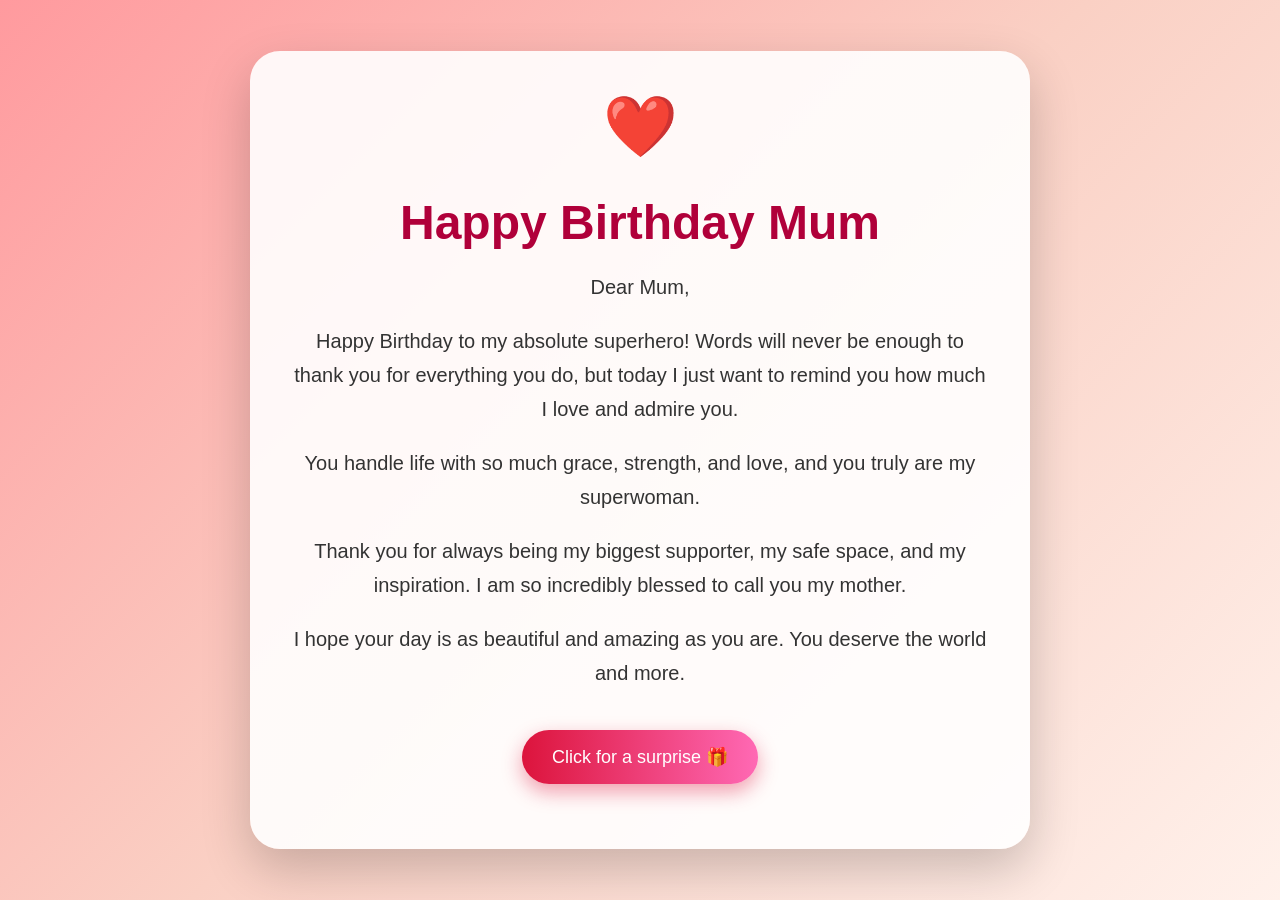
==== index.html @ 52d791c2 "Update index.html" ====
<!DOCTYPE html>
<html lang="en">
<head>
  <meta charset="UTF-8">
  <meta name="viewport" content="width=device-width, initial-scale=1.0">
  <title>Happy Birthday Mum ❤️</title>
  <link rel="stylesheet" href="style.css">
</head>
<body>

  <div class="card">
    <div class="heart">❤️</div>

    <h1>Happy Birthday Mum</h1>

    <p>
      Dear Mum,
    </p>

    <p>
      Happy Birthday to my absolute superhero! Words will never be enough to thank you for everything you do, but today I just want to remind you how much I love and admire you.
    </p>

    <p>
      You handle life with so much grace, strength, and love, and you truly are my superwoman.
    </p>

    <p>
      Thank you for always being my biggest supporter, my safe space, and my inspiration. I am so incredibly blessed to call you my mother.
    </p>

    <p>
      I hope your day is as beautiful and amazing as you are. You deserve the world and more.
    </p>

    <button onclick="showMessage()">Click for a surprise 🎁</button>

    <p id="message"></p>
  </div>

  <script src="script.js"></script>
</body>
</html>
---- style.css ----
body {
  margin: 0;
  min-height: 100vh;
  background: linear-gradient(135deg, #ff9a9e, #fad0c4, #fff1eb);
  font-family: 'Segoe UI', Arial, sans-serif;
  display: flex;
  justify-content: center;
  align-items: center;
  text-align: center;
  overflow: hidden;
}

.card {
  background: rgba(255, 255, 255, 0.9);
  width: 80%;
  max-width: 700px;
  padding: 40px;
  border-radius: 30px;
  box-shadow: 0 20px 50px rgba(0, 0, 0, 0.2);
  animation: fadeIn 1.5s ease;
}

.heart {
  font-size: 60px;
  animation: beat 1s infinite;
}

h1 {
  color: #b0003a;
  font-size: 48px;
  margin-bottom: 20px;
}

p {
  color: #333;
  font-size: 20px;
  line-height: 1.7;
}

button {
  margin-top: 20px;
  background: linear-gradient(to right, crimson, hotpink);
  color: white;
  border: none;
  padding: 16px 30px;
  border-radius: 30px;
  font-size: 18px;
  cursor: pointer;
  box-shadow: 0 8px 20px rgba(220, 20, 60, 0.4);
  transition: 0.3s;
}

button:hover {
  transform: scale(1.08);
  box-shadow: 0 12px 25px rgba(220, 20, 60, 0.6);
}

#message {
  margin-top: 25px;
  color: #b0003a;
  font-weight: bold;
  font-size: 24px;
}

@keyframes fadeIn {
  from {
    opacity: 0;
    transform: translateY(40px);
  }
  to {
    opacity: 1;
    transform: translateY(0);
  }
}

@keyframes beat {
  0%, 100% {
    transform: scale(1);
  }
  50% {
    transform: scale(1.25);
  }
}
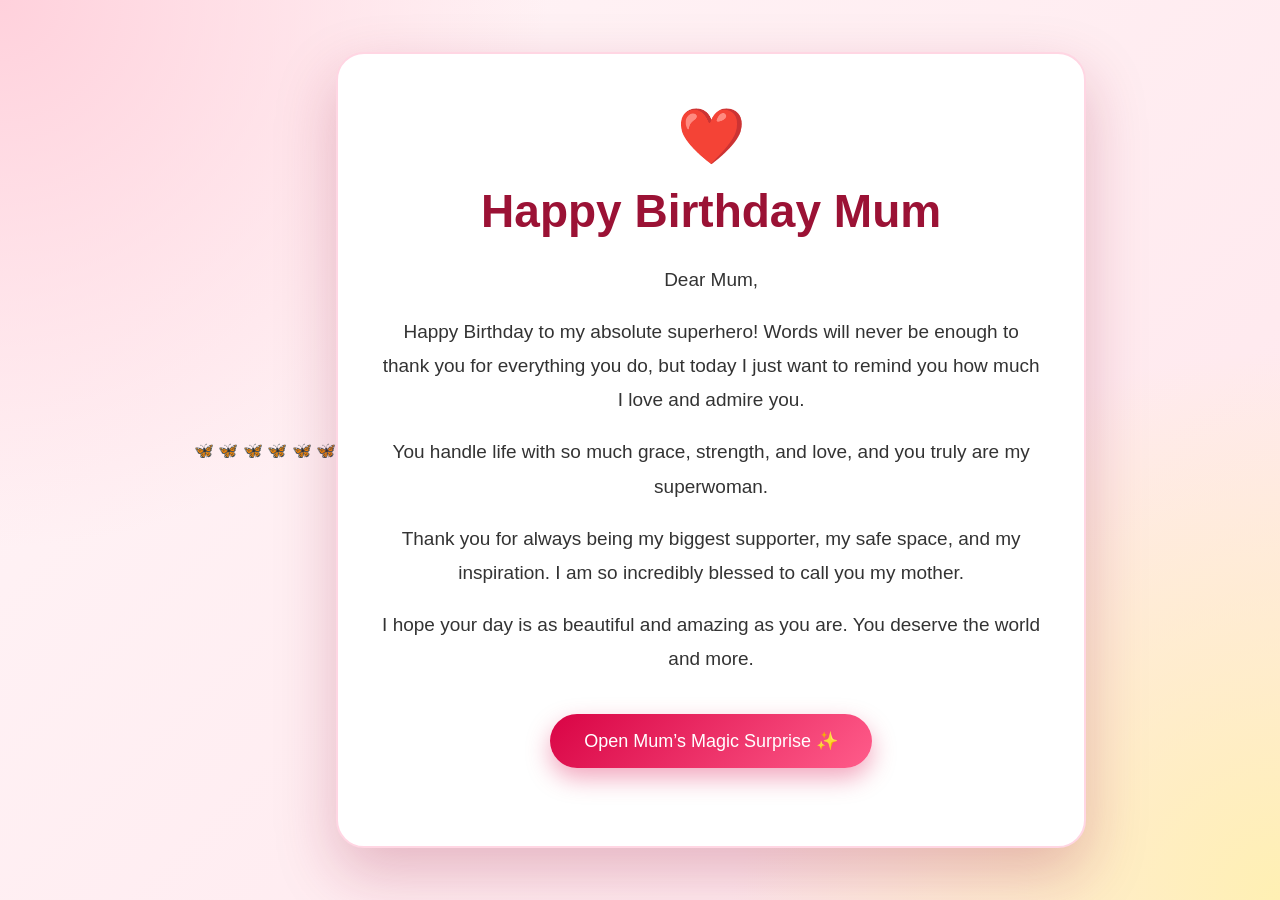
==== commit dfa0e2cf: "Update index.html" ====
--- a/index.html
+++ b/index.html
@@ -8,32 +8,41 @@
 </head>
 <body>
 
+  <div class="butterflies">
+    <span>🦋</span>
+    <span>🦋</span>
+    <span>🦋</span>
+    <span>🦋</span>
+    <span>🦋</span>
+    <span>🦋</span>
+  </div>
+
   <div class="card">
     <div class="heart">❤️</div>
 
-    <h1>Happy Birthday Mum</h1>
+    <h1 class="glow-text">Happy Birthday Mum</h1>
 
-    <p>
-      Dear Mum,
-    </p>
+    <p class="fade-text delay1">Dear Mum,</p>
 
-    <p>
+    <p class="fade-text delay2">
       Happy Birthday to my absolute superhero! Words will never be enough to thank you for everything you do, but today I just want to remind you how much I love and admire you.
     </p>
 
-    <p>
+    <p class="fade-text delay3">
       You handle life with so much grace, strength, and love, and you truly are my superwoman.
     </p>
 
-    <p>
+    <p class="fade-text delay4">
       Thank you for always being my biggest supporter, my safe space, and my inspiration. I am so incredibly blessed to call you my mother.
     </p>
 
-    <p>
+    <p class="fade-text delay5">
       I hope your day is as beautiful and amazing as you are. You deserve the world and more.
     </p>
 
-    <button onclick="showMessage()">Click for a surprise 🎁</button>
+    <button onclick="showMessage()" class="surprise-btn">
+      Open Mum’s Magic Surprise ✨
+    </button>
 
     <p id="message"></p>
   </div>
--- a/style.css
+++ b/style.css
@@ -1,65 +1,75 @@
+* {
+  box-sizing: border-box;
+  margin: 0;
+  padding: 0;
+}
+
 body {
-  margin: 0;
   min-height: 100vh;
-  background: linear-gradient(135deg, #ff9a9e, #fad0c4, #fff1eb);
-  font-family: 'Segoe UI', Arial, sans-serif;
+  font-family: "Segoe UI", Arial, sans-serif;
+  background:
+    radial-gradient(circle at top left, #ffd1dc, transparent 35%),
+    radial-gradient(circle at bottom right, #fff0b3, transparent 35%),
+    linear-gradient(135deg, #fff5f7, #ffe6ec);
   display: flex;
   justify-content: center;
   align-items: center;
-  text-align: center;
-  overflow: hidden;
+  padding: 30px;
 }
 
 .card {
-  background: rgba(255, 255, 255, 0.9);
-  width: 80%;
-  max-width: 700px;
-  padding: 40px;
-  border-radius: 30px;
-  box-shadow: 0 20px 50px rgba(0, 0, 0, 0.2);
-  animation: fadeIn 1.5s ease;
+  width: 100%;
+  max-width: 750px;
+  background: white;
+  padding: 50px 40px;
+  border-radius: 28px;
+  box-shadow: 0 25px 60px rgba(150, 20, 60, 0.25);
+  text-align: center;
+  border: 2px solid #ffd6e3;
+  animation: fadeIn 1.2s ease;
 }
 
 .heart {
-  font-size: 60px;
-  animation: beat 1s infinite;
+  font-size: 55px;
+  margin-bottom: 15px;
+  animation: pulse 1.5s infinite;
 }
 
 h1 {
-  color: #b0003a;
-  font-size: 48px;
-  margin-bottom: 20px;
+  color: #9b1235;
+  font-size: 46px;
+  margin-bottom: 25px;
 }
 
 p {
   color: #333;
-  font-size: 20px;
-  line-height: 1.7;
+  font-size: 19px;
+  line-height: 1.8;
+  margin-bottom: 18px;
 }
 
 button {
   margin-top: 20px;
-  background: linear-gradient(to right, crimson, hotpink);
+  background: linear-gradient(135deg, #d90445, #ff5c8a);
   color: white;
   border: none;
-  padding: 16px 30px;
-  border-radius: 30px;
+  padding: 16px 34px;
+  border-radius: 999px;
   font-size: 18px;
   cursor: pointer;
-  box-shadow: 0 8px 20px rgba(220, 20, 60, 0.4);
-  transition: 0.3s;
+  box-shadow: 0 10px 25px rgba(217, 4, 69, 0.35);
+  transition: all 0.3s ease;
 }
 
 button:hover {
-  transform: scale(1.08);
-  box-shadow: 0 12px 25px rgba(220, 20, 60, 0.6);
+  transform: translateY(-4px) scale(1.05);
 }
 
 #message {
-  margin-top: 25px;
-  color: #b0003a;
+  margin-top: 28px;
+  color: #9b1235;
+  font-size: 22px;
   font-weight: bold;
-  font-size: 24px;
 }
 
 @keyframes fadeIn {
@@ -73,11 +83,11 @@
   }
 }
 
-@keyframes beat {
+@keyframes pulse {
   0%, 100% {
     transform: scale(1);
   }
   50% {
-    transform: scale(1.25);
+    transform: scale(1.2);
   }
 }
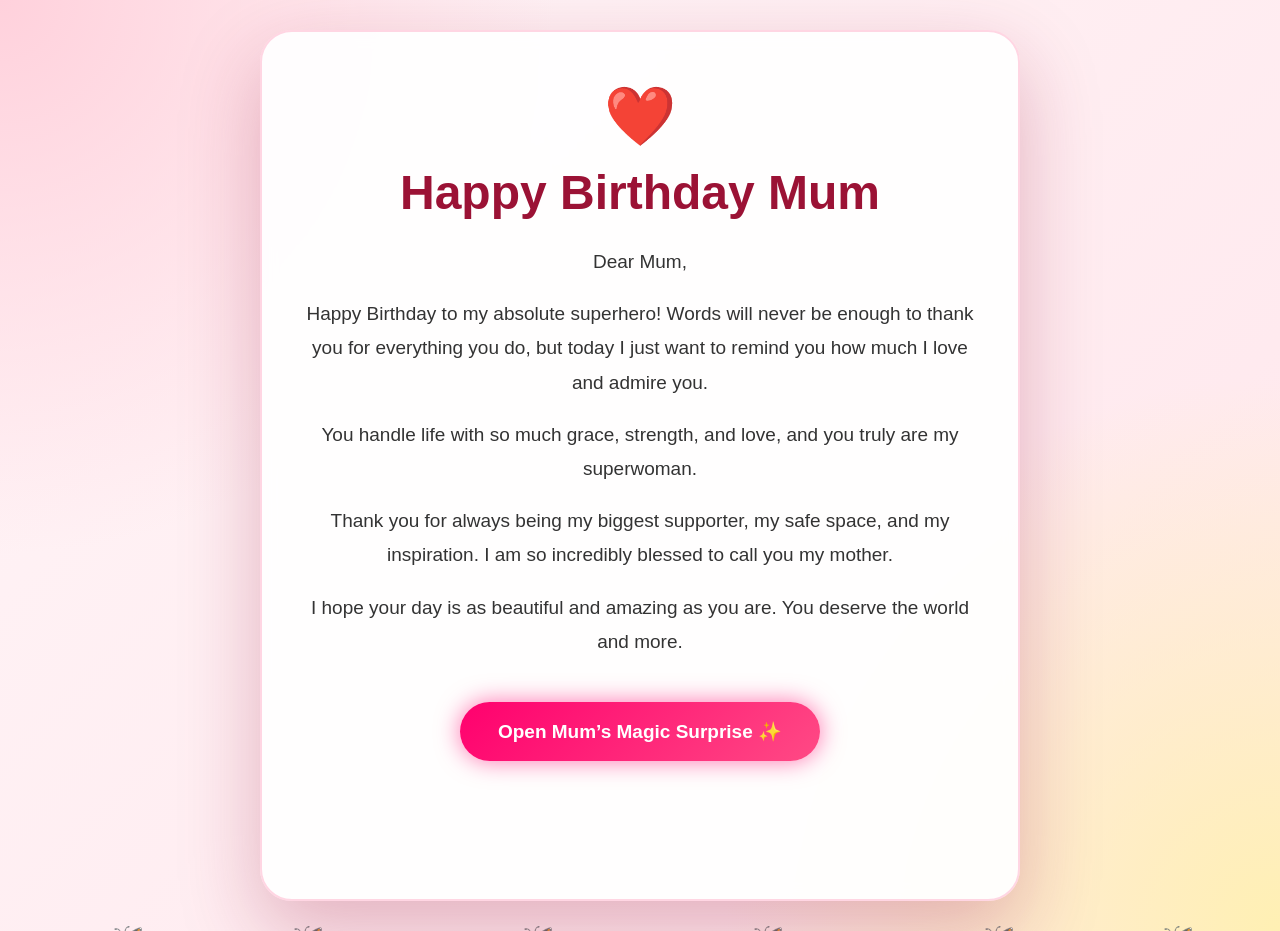
==== commit 01b0d9c0: "Update index.html" ====
--- a/index.html
+++ b/index.html
@@ -4,7 +4,7 @@
   <meta charset="UTF-8">
   <meta name="viewport" content="width=device-width, initial-scale=1.0">
   <title>Happy Birthday Mum ❤️</title>
-  <link rel="stylesheet" href="style.css">
+  <link rel="stylesheet" href="style.css?v=2">
 </head>
 <body>
 
--- a/style.css
+++ b/style.css
@@ -15,30 +15,39 @@
   justify-content: center;
   align-items: center;
   padding: 30px;
+  overflow-x: hidden;
+  position: relative;
 }
 
 .card {
   width: 100%;
-  max-width: 750px;
-  background: white;
+  max-width: 760px;
+  background: rgba(255, 255, 255, 0.92);
   padding: 50px 40px;
-  border-radius: 28px;
-  box-shadow: 0 25px 60px rgba(150, 20, 60, 0.25);
+  border-radius: 32px;
+  box-shadow: 0 30px 80px rgba(150, 20, 60, 0.28);
   text-align: center;
   border: 2px solid #ffd6e3;
-  animation: fadeIn 1.2s ease;
+  animation: cardFloat 4s ease-in-out infinite;
+  position: relative;
+  z-index: 2;
+  backdrop-filter: blur(8px);
 }
 
 .heart {
-  font-size: 55px;
+  font-size: 58px;
   margin-bottom: 15px;
-  animation: pulse 1.5s infinite;
+  animation: pulse 1.3s infinite;
 }
 
 h1 {
   color: #9b1235;
-  font-size: 46px;
+  font-size: 48px;
   margin-bottom: 25px;
+}
+
+.glow-text {
+  animation: glow 2s ease-in-out infinite alternate;
 }
 
 p {
@@ -48,46 +57,205 @@
   margin-bottom: 18px;
 }
 
-button {
-  margin-top: 20px;
-  background: linear-gradient(135deg, #d90445, #ff5c8a);
+.fade-text {
+  opacity: 0;
+  animation: fadeUp 1s ease forwards;
+}
+
+.delay1 { animation-delay: 0.4s; }
+.delay2 { animation-delay: 0.8s; }
+.delay3 { animation-delay: 1.2s; }
+.delay4 { animation-delay: 1.6s; }
+.delay5 { animation-delay: 2s; }
+
+.surprise-btn {
+  margin-top: 25px;
+  background: linear-gradient(135deg, #ff006e, #ff5c8a, #ffbe0b);
+  background-size: 250% 250%;
   color: white;
   border: none;
-  padding: 16px 34px;
+  padding: 18px 38px;
   border-radius: 999px;
-  font-size: 18px;
+  font-size: 19px;
+  font-weight: bold;
   cursor: pointer;
-  box-shadow: 0 10px 25px rgba(217, 4, 69, 0.35);
-  transition: all 0.3s ease;
-}
-
-button:hover {
-  transform: translateY(-4px) scale(1.05);
+  box-shadow: 0 0 25px rgba(255, 0, 110, 0.55);
+  animation: buttonGlow 2s infinite, gradientMove 3s infinite;
+  transition: 0.3s ease;
+}
+
+.surprise-btn:hover {
+  transform: scale(1.12) rotate(-1deg);
+  box-shadow: 0 0 45px rgba(255, 0, 110, 0.9);
 }
 
 #message {
-  margin-top: 28px;
+  margin-top: 30px;
   color: #9b1235;
-  font-size: 22px;
+  font-size: 23px;
   font-weight: bold;
-}
-
-@keyframes fadeIn {
+  line-height: 1.7;
+  min-height: 40px;
+}
+
+.magic-message {
+  animation: popIn 0.8s ease, rainbowGlow 2s infinite alternate;
+}
+
+/* Butterflies */
+.butterflies span {
+  position: fixed;
+  bottom: -60px;
+  font-size: 34px;
+  z-index: 1;
+  animation: fly 12s linear infinite;
+  opacity: 0.8;
+}
+
+.butterflies span:nth-child(1) {
+  left: 8%;
+  animation-delay: 0s;
+  animation-duration: 11s;
+}
+
+.butterflies span:nth-child(2) {
+  left: 22%;
+  animation-delay: 2s;
+  animation-duration: 14s;
+}
+
+.butterflies span:nth-child(3) {
+  left: 40%;
+  animation-delay: 4s;
+  animation-duration: 12s;
+}
+
+.butterflies span:nth-child(4) {
+  left: 58%;
+  animation-delay: 1s;
+  animation-duration: 15s;
+}
+
+.butterflies span:nth-child(5) {
+  left: 76%;
+  animation-delay: 3s;
+  animation-duration: 13s;
+}
+
+.butterflies span:nth-child(6) {
+  left: 90%;
+  animation-delay: 5s;
+  animation-duration: 16s;
+}
+
+@keyframes fly {
+  0% {
+    transform: translateY(0) translateX(0) rotate(0deg) scale(0.8);
+    opacity: 0;
+  }
+
+  10% {
+    opacity: 0.9;
+  }
+
+  50% {
+    transform: translateY(-55vh) translateX(70px) rotate(25deg) scale(1.2);
+  }
+
+  100% {
+    transform: translateY(-115vh) translateX(-70px) rotate(-25deg) scale(0.9);
+    opacity: 0;
+  }
+}
+
+@keyframes fadeUp {
   from {
     opacity: 0;
-    transform: translateY(40px);
-  }
+    transform: translateY(25px);
+  }
+
   to {
     opacity: 1;
     transform: translateY(0);
   }
 }
 
+@keyframes glow {
+  from {
+    text-shadow: 0 0 8px rgba(255, 92, 138, 0.4);
+  }
+
+  to {
+    text-shadow: 0 0 20px rgba(255, 0, 110, 0.8);
+  }
+}
+
 @keyframes pulse {
   0%, 100% {
     transform: scale(1);
   }
-  50% {
-    transform: scale(1.2);
-  }
-}
+
+  50% {
+    transform: scale(1.25);
+  }
+}
+
+@keyframes cardFloat {
+  0%, 100% {
+    transform: translateY(0);
+  }
+
+  50% {
+    transform: translateY(-8px);
+  }
+}
+
+@keyframes buttonGlow {
+  0%, 100% {
+    box-shadow: 0 0 20px rgba(255, 0, 110, 0.45);
+  }
+
+  50% {
+    box-shadow: 0 0 45px rgba(255, 0, 110, 0.9);
+  }
+}
+
+@keyframes gradientMove {
+  0% {
+    background-position: left;
+  }
+
+  50% {
+    background-position: right;
+  }
+
+  100% {
+    background-position: left;
+  }
+}
+
+@keyframes popIn {
+  0% {
+    opacity: 0;
+    transform: scale(0.4);
+  }
+
+  70% {
+    transform: scale(1.12);
+  }
+
+  100% {
+    opacity: 1;
+    transform: scale(1);
+  }
+}
+
+@keyframes rainbowGlow {
+  from {
+    text-shadow: 0 0 10px #ff5c8a;
+  }
+
+  to {
+    text-shadow: 0 0 22px #ffbe0b;
+  }
+}
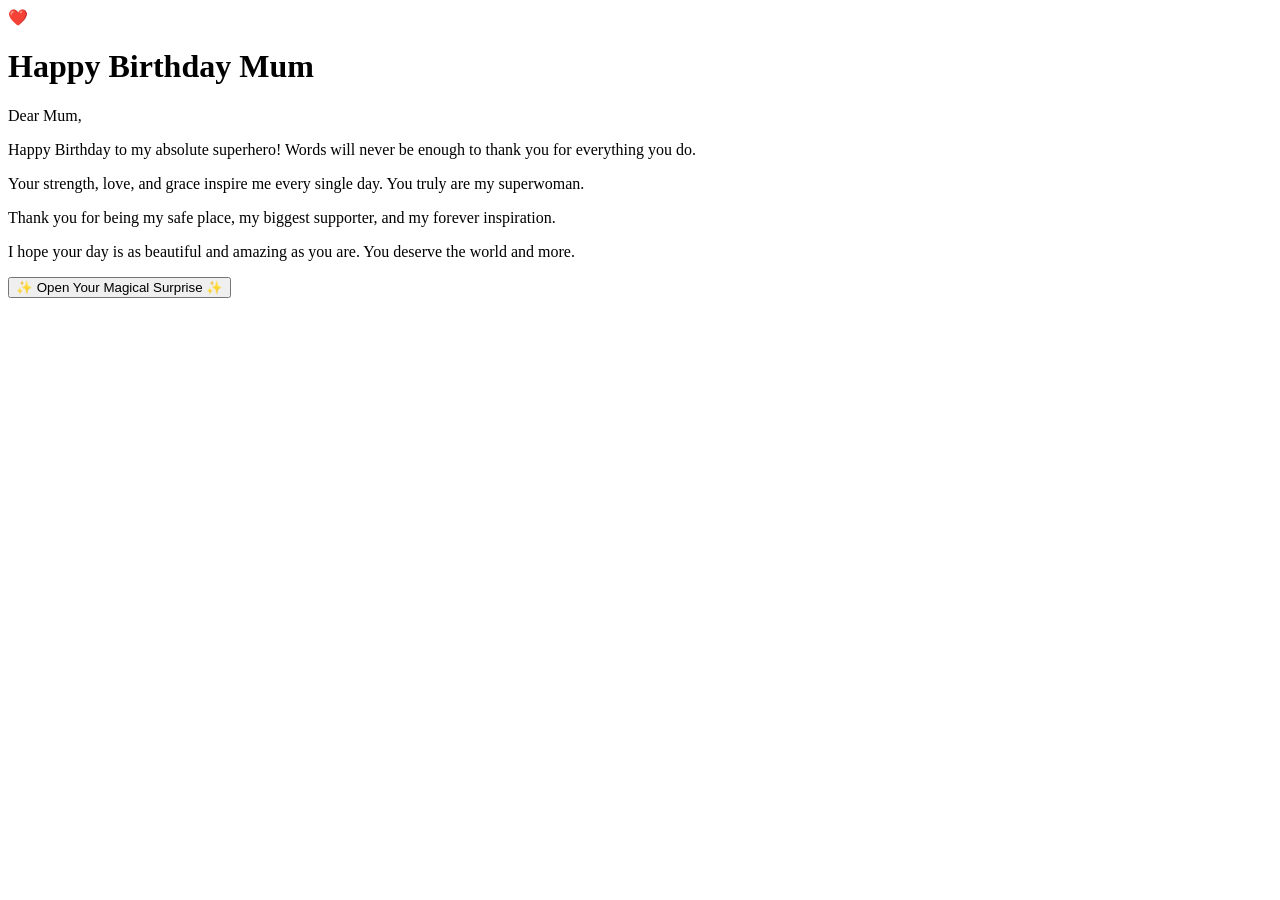
==== commit 6bf22a9d: "Update index.html" ====
--- a/index.html
+++ b/index.html
@@ -1,52 +1,58 @@
 <!DOCTYPE html>
 <html lang="en">
 <head>
-  <meta charset="UTF-8">
-  <meta name="viewport" content="width=device-width, initial-scale=1.0">
-  <title>Happy Birthday Mum ❤️</title>
-  <link rel="stylesheet" href="style.css?v=2">
+    <meta charset="UTF-8">
+    <meta name="viewport" content="width=device-width, initial-scale=1.0">
+    <title>Happy Birthday Mum ❤️</title>
+    <link rel="stylesheet" href="style.css?v=5">
 </head>
 <body>
 
-  <div class="butterflies">
-    <span>🦋</span>
-    <span>🦋</span>
-    <span>🦋</span>
-    <span>🦋</span>
-    <span>🦋</span>
-    <span>🦋</span>
-  </div>
+    <!-- Animated butterflies -->
+    <div class="butterflies">
+        <span>🦋</span>
+        <span>🦋</span>
+        <span>🦋</span>
+        <span>🦋</span>
+        <span>🦋</span>
+        <span>🦋</span>
+    </div>
 
-  <div class="card">
-    <div class="heart">❤️</div>
+    <div class="card">
+        <div class="heart">❤️</div>
 
-    <h1 class="glow-text">Happy Birthday Mum</h1>
+        <h1 class="glow-text">Happy Birthday Mum</h1>
 
-    <p class="fade-text delay1">Dear Mum,</p>
+        <p class="fade delay1">Dear Mum,</p>
 
-    <p class="fade-text delay2">
-      Happy Birthday to my absolute superhero! Words will never be enough to thank you for everything you do, but today I just want to remind you how much I love and admire you.
-    </p>
+        <p class="fade delay2">
+            Happy Birthday to my absolute superhero! Words will never be enough
+            to thank you for everything you do.
+        </p>
 
-    <p class="fade-text delay3">
-      You handle life with so much grace, strength, and love, and you truly are my superwoman.
-    </p>
+        <p class="fade delay3">
+            Your strength, love, and grace inspire me every single day.
+            You truly are my superwoman.
+        </p>
 
-    <p class="fade-text delay4">
-      Thank you for always being my biggest supporter, my safe space, and my inspiration. I am so incredibly blessed to call you my mother.
-    </p>
+        <p class="fade delay4">
+            Thank you for being my safe place, my biggest supporter,
+            and my forever inspiration.
+        </p>
 
-    <p class="fade-text delay5">
-      I hope your day is as beautiful and amazing as you are. You deserve the world and more.
-    </p>
+        <p class="fade delay5">
+            I hope your day is as beautiful and amazing as you are.
+            You deserve the world and more.
+        </p>
 
-    <button onclick="showMessage()" class="surprise-btn">
-      Open Mum’s Magic Surprise ✨
-    </button>
+        <button onclick="showMessage()" class="surprise-btn">
+    ✨ Open Your Magical Surprise ✨
+</button>
 
-    <p id="message"></p>
-  </div>
+        <div id="message"></div>
+    </div>
 
-  <script src="script.js"></script>
+    <script src="script.js"></script>
+
 </body>
 </html>
--- a/style.css
+++ b/style.css
@@ -1,261 +1,65 @@
-* {
-  box-sizing: border-box;
-  margin: 0;
-  padding: 0;
-}
-
-body {
-  min-height: 100vh;
-  font-family: "Segoe UI", Arial, sans-serif;
-  background:
-    radial-gradient(circle at top left, #ffd1dc, transparent 35%),
-    radial-gradient(circle at bottom right, #fff0b3, transparent 35%),
-    linear-gradient(135deg, #fff5f7, #ffe6ec);
-  display: flex;
-  justify-content: center;
-  align-items: center;
-  padding: 30px;
-  overflow-x: hidden;
-  position: relative;
-}
-
-.card {
-  width: 100%;
-  max-width: 760px;
-  background: rgba(255, 255, 255, 0.92);
-  padding: 50px 40px;
-  border-radius: 32px;
-  box-shadow: 0 30px 80px rgba(150, 20, 60, 0.28);
-  text-align: center;
-  border: 2px solid #ffd6e3;
-  animation: cardFloat 4s ease-in-out infinite;
-  position: relative;
-  z-index: 2;
-  backdrop-filter: blur(8px);
-}
-
-.heart {
-  font-size: 58px;
-  margin-bottom: 15px;
-  animation: pulse 1.3s infinite;
-}
-
-h1 {
-  color: #9b1235;
-  font-size: 48px;
-  margin-bottom: 25px;
-}
-
-.glow-text {
-  animation: glow 2s ease-in-out infinite alternate;
-}
-
-p {
-  color: #333;
-  font-size: 19px;
-  line-height: 1.8;
-  margin-bottom: 18px;
-}
-
-.fade-text {
-  opacity: 0;
-  animation: fadeUp 1s ease forwards;
-}
-
-.delay1 { animation-delay: 0.4s; }
-.delay2 { animation-delay: 0.8s; }
-.delay3 { animation-delay: 1.2s; }
-.delay4 { animation-delay: 1.6s; }
-.delay5 { animation-delay: 2s; }
-
-.surprise-btn {
-  margin-top: 25px;
-  background: linear-gradient(135deg, #ff006e, #ff5c8a, #ffbe0b);
-  background-size: 250% 250%;
-  color: white;
-  border: none;
-  padding: 18px 38px;
-  border-radius: 999px;
-  font-size: 19px;
-  font-weight: bold;
-  cursor: pointer;
-  box-shadow: 0 0 25px rgba(255, 0, 110, 0.55);
-  animation: buttonGlow 2s infinite, gradientMove 3s infinite;
-  transition: 0.3s ease;
-}
-
-.surprise-btn:hover {
-  transform: scale(1.12) rotate(-1deg);
-  box-shadow: 0 0 45px rgba(255, 0, 110, 0.9);
-}
-
-#message {
-  margin-top: 30px;
-  color: #9b1235;
-  font-size: 23px;
-  font-weight: bold;
-  line-height: 1.7;
-  min-height: 40px;
-}
-
-.magic-message {
-  animation: popIn 0.8s ease, rainbowGlow 2s infinite alternate;
-}
-
-/* Butterflies */
 .butterflies span {
   position: fixed;
-  bottom: -60px;
-  font-size: 34px;
+  bottom: -80px;
+  font-size: 40px;
   z-index: 1;
-  animation: fly 12s linear infinite;
-  opacity: 0.8;
+  animation-name: fly;
+  animation-timing-function: linear;
+  animation-iteration-count: infinite;
 }
 
 .butterflies span:nth-child(1) {
-  left: 8%;
+  left: 10%;
+  animation-duration: 8s;
   animation-delay: 0s;
-  animation-duration: 11s;
 }
 
 .butterflies span:nth-child(2) {
-  left: 22%;
+  left: 25%;
+  animation-duration: 10s;
   animation-delay: 2s;
-  animation-duration: 14s;
 }
 
 .butterflies span:nth-child(3) {
-  left: 40%;
-  animation-delay: 4s;
-  animation-duration: 12s;
+  left: 45%;
+  animation-duration: 9s;
+  animation-delay: 1s;
 }
 
 .butterflies span:nth-child(4) {
-  left: 58%;
-  animation-delay: 1s;
-  animation-duration: 15s;
+  left: 60%;
+  animation-duration: 11s;
+  animation-delay: 3s;
 }
 
 .butterflies span:nth-child(5) {
-  left: 76%;
-  animation-delay: 3s;
-  animation-duration: 13s;
+  left: 75%;
+  animation-duration: 10s;
+  animation-delay: 1.5s;
 }
 
 .butterflies span:nth-child(6) {
   left: 90%;
-  animation-delay: 5s;
-  animation-duration: 16s;
+  animation-duration: 12s;
+  animation-delay: 4s;
 }
 
 @keyframes fly {
   0% {
-    transform: translateY(0) translateX(0) rotate(0deg) scale(0.8);
+    transform: translateY(0) translateX(0) rotate(0deg);
     opacity: 0;
   }
 
   10% {
-    opacity: 0.9;
+    opacity: 1;
   }
 
   50% {
-    transform: translateY(-55vh) translateX(70px) rotate(25deg) scale(1.2);
+    transform: translateY(-55vh) translateX(80px) rotate(30deg);
   }
 
   100% {
-    transform: translateY(-115vh) translateX(-70px) rotate(-25deg) scale(0.9);
+    transform: translateY(-120vh) translateX(-80px) rotate(-30deg);
     opacity: 0;
   }
 }
-
-@keyframes fadeUp {
-  from {
-    opacity: 0;
-    transform: translateY(25px);
-  }
-
-  to {
-    opacity: 1;
-    transform: translateY(0);
-  }
-}
-
-@keyframes glow {
-  from {
-    text-shadow: 0 0 8px rgba(255, 92, 138, 0.4);
-  }
-
-  to {
-    text-shadow: 0 0 20px rgba(255, 0, 110, 0.8);
-  }
-}
-
-@keyframes pulse {
-  0%, 100% {
-    transform: scale(1);
-  }
-
-  50% {
-    transform: scale(1.25);
-  }
-}
-
-@keyframes cardFloat {
-  0%, 100% {
-    transform: translateY(0);
-  }
-
-  50% {
-    transform: translateY(-8px);
-  }
-}
-
-@keyframes buttonGlow {
-  0%, 100% {
-    box-shadow: 0 0 20px rgba(255, 0, 110, 0.45);
-  }
-
-  50% {
-    box-shadow: 0 0 45px rgba(255, 0, 110, 0.9);
-  }
-}
-
-@keyframes gradientMove {
-  0% {
-    background-position: left;
-  }
-
-  50% {
-    background-position: right;
-  }
-
-  100% {
-    background-position: left;
-  }
-}
-
-@keyframes popIn {
-  0% {
-    opacity: 0;
-    transform: scale(0.4);
-  }
-
-  70% {
-    transform: scale(1.12);
-  }
-
-  100% {
-    opacity: 1;
-    transform: scale(1);
-  }
-}
-
-@keyframes rainbowGlow {
-  from {
-    text-shadow: 0 0 10px #ff5c8a;
-  }
-
-  to {
-    text-shadow: 0 0 22px #ffbe0b;
-  }
-}
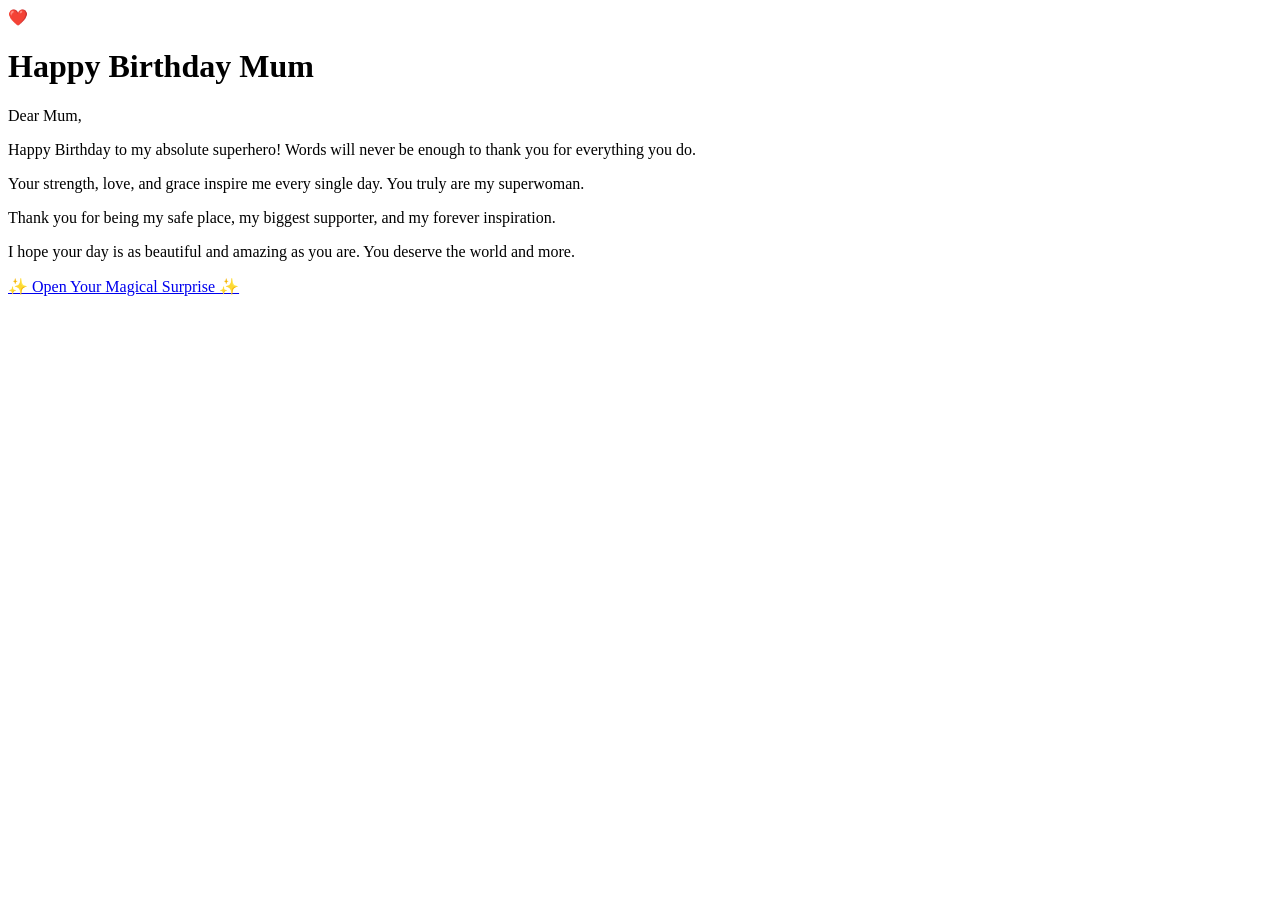
==== commit 3a80478b: "Update index.html" ====
--- a/index.html
+++ b/index.html
@@ -45,9 +45,9 @@
             You deserve the world and more.
         </p>
 
-        <button onclick="showMessage()" class="surprise-btn">
+        <a href="surprise.html" class="surprise-btn surprise-link">
     ✨ Open Your Magical Surprise ✨
-</button>
+</a>
 
         <div id="message"></div>
     </div>
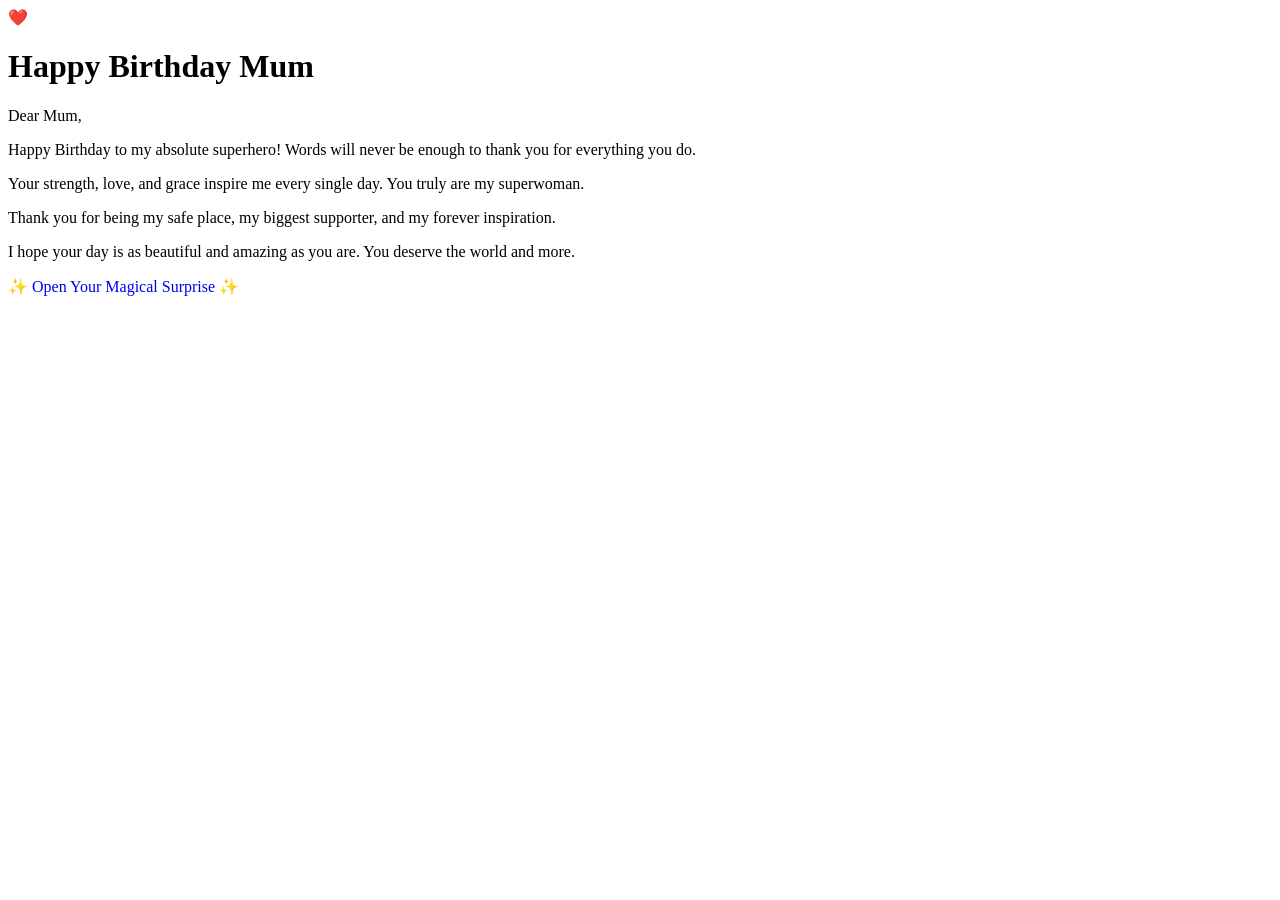
==== commit a9a4de84: "Update index.html" ====
--- a/index.html
+++ b/index.html
@@ -49,8 +49,7 @@
     ✨ Open Your Magical Surprise ✨
 </a>
 
-        <div id="message"></div>
-    </div>
+       
 
     <script src="script.js"></script>
 
--- a/style.css
+++ b/style.css
@@ -63,3 +63,98 @@
     opacity: 0;
   }
 }
+.surprise-link {
+    display: inline-block;
+    text-decoration: none;
+}
+
+.surprise-page {
+    background:
+        radial-gradient(circle at center, #fff2a8, transparent 20%),
+        radial-gradient(circle at top left, #ffb3c6, transparent 30%),
+        radial-gradient(circle at bottom right, #ffd166, transparent 35%),
+        linear-gradient(135deg, #ff4d6d, #ffccd5, #fff0f3);
+}
+
+.surprise-card {
+    animation: surprisePop 1.2s ease forwards, floatCard 5s ease-in-out infinite 1.2s;
+}
+
+.superwoman-title {
+    font-size: 55px;
+    color: #b00045;
+    margin-bottom: 25px;
+    animation: superGlow 1.5s ease-in-out infinite alternate;
+}
+
+.birthday-explosion span {
+    position: fixed;
+    top: 50%;
+    left: 50%;
+    font-size: 42px;
+    z-index: 3;
+    animation: explode 2.5s ease-out infinite;
+}
+
+.birthday-explosion span:nth-child(1) { animation-delay: 0s; }
+.birthday-explosion span:nth-child(2) { animation-delay: 0.1s; }
+.birthday-explosion span:nth-child(3) { animation-delay: 0.2s; }
+.birthday-explosion span:nth-child(4) { animation-delay: 0.3s; }
+.birthday-explosion span:nth-child(5) { animation-delay: 0.4s; }
+.birthday-explosion span:nth-child(6) { animation-delay: 0.5s; }
+.birthday-explosion span:nth-child(7) { animation-delay: 0.6s; }
+.birthday-explosion span:nth-child(8) { animation-delay: 0.7s; }
+.birthday-explosion span:nth-child(9) { animation-delay: 0.8s; }
+.birthday-explosion span:nth-child(10) { animation-delay: 0.9s; }
+
+@keyframes explode {
+    0% {
+        transform: translate(-50%, -50%) scale(0);
+        opacity: 1;
+    }
+
+    100% {
+        transform: translate(
+            calc(-50% + var(--x, 200px)),
+            calc(-50% + var(--y, -200px))
+        ) scale(1.5) rotate(360deg);
+        opacity: 0;
+    }
+}
+
+.birthday-explosion span:nth-child(1) { --x: -300px; --y: -220px; }
+.birthday-explosion span:nth-child(2) { --x: 300px; --y: -220px; }
+.birthday-explosion span:nth-child(3) { --x: -250px; --y: 180px; }
+.birthday-explosion span:nth-child(4) { --x: 250px; --y: 180px; }
+.birthday-explosion span:nth-child(5) { --x: 0px; --y: -300px; }
+.birthday-explosion span:nth-child(6) { --x: 0px; --y: 250px; }
+.birthday-explosion span:nth-child(7) { --x: -380px; --y: 0px; }
+.birthday-explosion span:nth-child(8) { --x: 380px; --y: 0px; }
+.birthday-explosion span:nth-child(9) { --x: -180px; --y: -320px; }
+.birthday-explosion span:nth-child(10) { --x: 180px; --y: -320px; }
+
+@keyframes surprisePop {
+    0% {
+        opacity: 0;
+        transform: scale(0.4) rotate(-8deg);
+    }
+
+    70% {
+        transform: scale(1.08) rotate(2deg);
+    }
+
+    100% {
+        opacity: 1;
+        transform: scale(1) rotate(0deg);
+    }
+}
+
+@keyframes superGlow {
+    from {
+        text-shadow: 0 0 15px #ff8fab;
+    }
+
+    to {
+        text-shadow: 0 0 40px #ff006e, 0 0 70px #ffbe0b;
+    }
+}
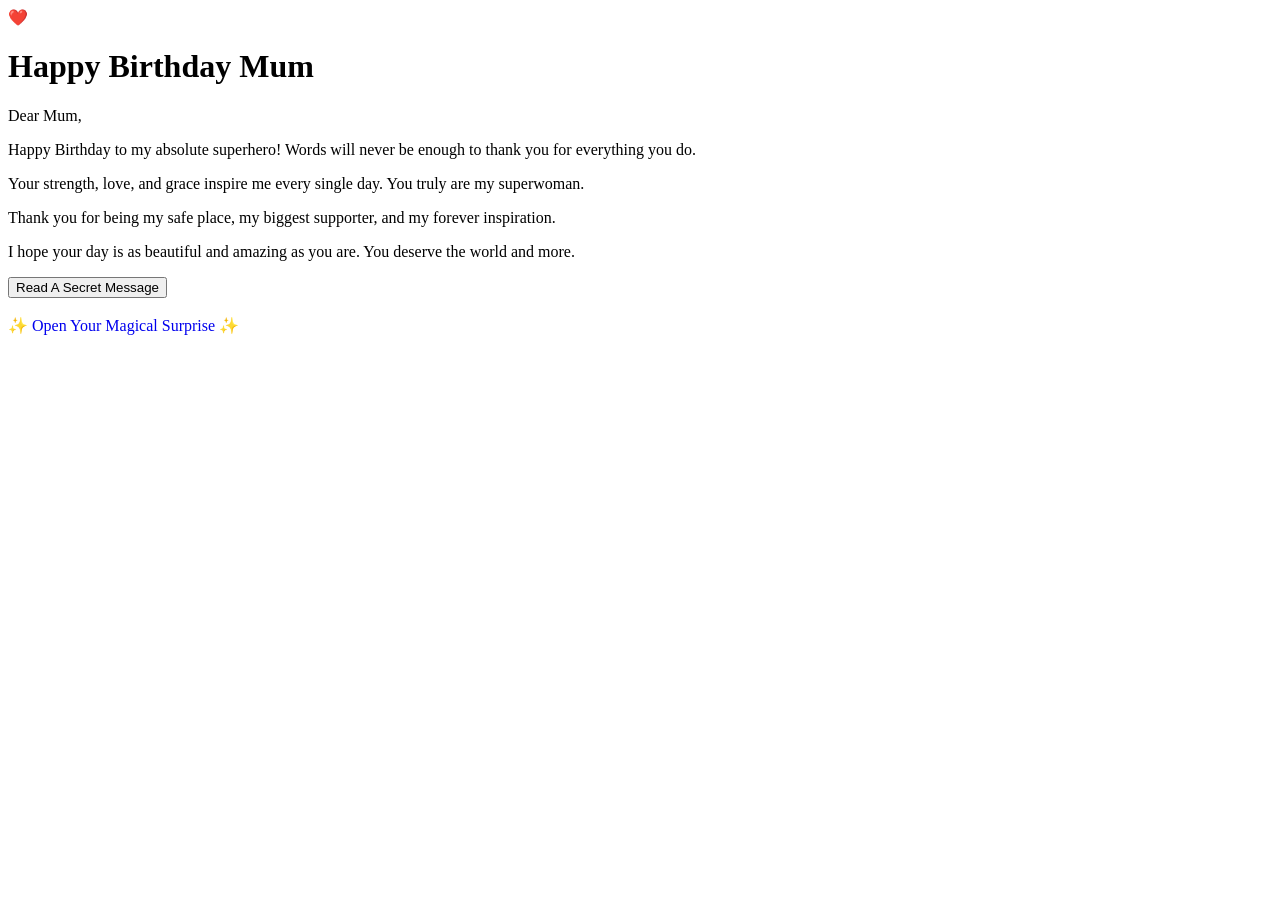
==== commit 587987a0: "Update index.html" ====
--- a/index.html
+++ b/index.html
@@ -8,14 +8,9 @@
 </head>
 <body>
 
-    <!-- Animated butterflies -->
     <div class="butterflies">
-        <span>🦋</span>
-        <span>🦋</span>
-        <span>🦋</span>
-        <span>🦋</span>
-        <span>🦋</span>
-        <span>🦋</span>
+        <span>🦋</span><span>🦋</span><span>🦋</span>
+        <span>🦋</span><span>🦋</span><span>🦋</span>
     </div>
 
     <div class="card">
@@ -45,13 +40,16 @@
             You deserve the world and more.
         </p>
 
-        <a href="surprise.html" class="surprise-btn surprise-link">
-    ✨ Open Your Magical Surprise ✨
-</a>
-
-       
+        <button onclick="showMessage()" class="surprise-btn fade delay5">Read A Secret Message</button>
+        
+        <div id="message"></div>
+        <br>
+        
+        <a href="surprise.html" class="surprise-btn surprise-link fade delay5">
+            ✨ Open Your Magical Surprise ✨
+        </a>
+    </div>
 
     <script src="script.js"></script>
-
 </body>
 </html>
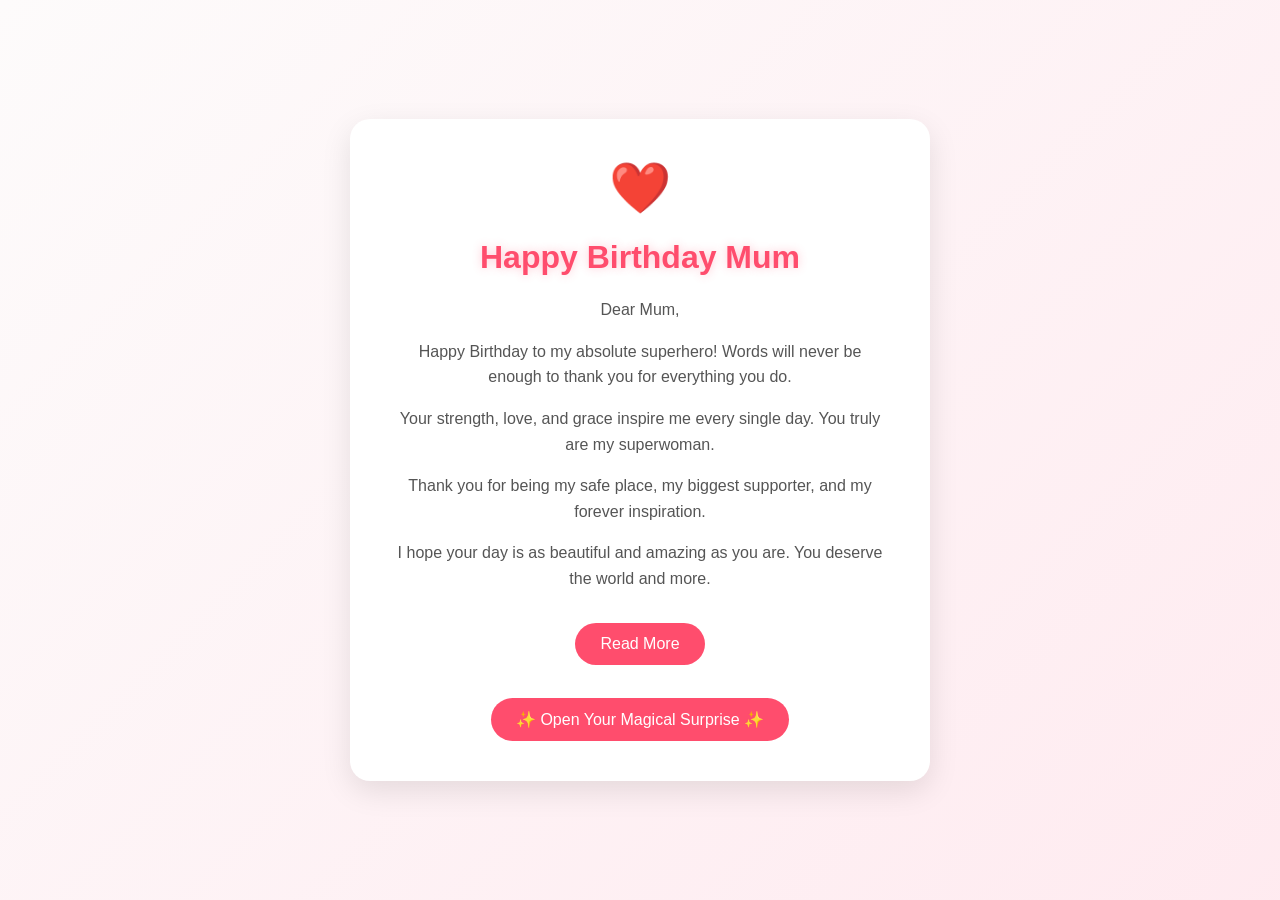
==== commit 64416e21: "Update index.html" ====
--- a/index.html
+++ b/index.html
@@ -40,7 +40,7 @@
             You deserve the world and more.
         </p>
 
-        <button onclick="showMessage()" class="surprise-btn fade delay5">Read A Secret Message</button>
+        <button onclick="showMessage()" class="surprise-btn fade delay5">Read More</button>
         
         <div id="message"></div>
         <br>
--- a/style.css
+++ b/style.css
@@ -1,87 +1,153 @@
-.butterflies span {
-  position: fixed;
-  bottom: -80px;
-  font-size: 40px;
-  z-index: 1;
-  animation-name: fly;
-  animation-timing-function: linear;
-  animation-iteration-count: infinite;
+/* --- FOUNDATIONAL & BACKGROUND STYLES --- */
+body {
+    margin: 0;
+    padding: 0;
+    font-family: 'Segoe UI', Tahoma, Geneva, Verdana, sans-serif;
+    /* Animated shifting gradient for main page */
+    background: linear-gradient(-45deg, #fff0f3, #ffccd5, #ffe5ec, #fdfbfb);
+    background-size: 400% 400%;
+    animation: gradientShift 12s ease infinite;
+    min-height: 100vh;
+    display: flex;
+    justify-content: center;
+    align-items: center;
+    overflow-x: hidden;
 }
 
-.butterflies span:nth-child(1) {
-  left: 10%;
-  animation-duration: 8s;
-  animation-delay: 0s;
+.surprise-page {
+    /* Vibrant animated shifting gradient for surprise page */
+    background: linear-gradient(-45deg, #ff4d6d, #ffb3c6, #ffd166, #ff8fab);
+    background-size: 400% 400%;
+    animation: gradientShift 8s ease infinite;
 }
 
-.butterflies span:nth-child(2) {
-  left: 25%;
-  animation-duration: 10s;
-  animation-delay: 2s;
+@keyframes gradientShift {
+    0% { background-position: 0% 50%; }
+    50% { background-position: 100% 50%; }
+    100% { background-position: 0% 50%; }
 }
 
-.butterflies span:nth-child(3) {
-  left: 45%;
-  animation-duration: 9s;
-  animation-delay: 1s;
+/* --- CARD & TEXT STYLES --- */
+.card {
+    background: white;
+    padding: 40px;
+    border-radius: 20px;
+    box-shadow: 0 10px 30px rgba(0,0,0,0.1);
+    text-align: center;
+    max-width: 500px;
+    margin: 20px;
+    z-index: 10;
+    position: relative;
 }
 
-.butterflies span:nth-child(4) {
-  left: 60%;
-  animation-duration: 11s;
-  animation-delay: 3s;
+.heart {
+    font-size: 50px;
+    animation: heartbeat 1.5s infinite;
 }
 
-.butterflies span:nth-child(5) {
-  left: 75%;
-  animation-duration: 10s;
-  animation-delay: 1.5s;
+@keyframes heartbeat {
+    0%, 100% { transform: scale(1); }
+    50% { transform: scale(1.15); }
 }
 
-.butterflies span:nth-child(6) {
-  left: 90%;
-  animation-duration: 12s;
-  animation-delay: 4s;
+.glow-text {
+    color: #ff4d6d;
+    text-shadow: 0 0 10px rgba(255, 77, 109, 0.3);
 }
 
-@keyframes fly {
-  0% {
-    transform: translateY(0) translateX(0) rotate(0deg);
+p {
+    color: #555;
+    line-height: 1.6;
+}
+
+/* --- TEXT FADE-IN ANIMATIONS --- */
+.fade {
     opacity: 0;
-  }
+    animation: fadeIn 1s forwards;
+}
 
-  10% {
-    opacity: 1;
-  }
+.delay1 { animation-delay: 0.5s; }
+.delay2 { animation-delay: 1.5s; }
+.delay3 { animation-delay: 2.5s; }
+.delay4 { animation-delay: 3.5s; }
+.delay5 { animation-delay: 4.5s; }
 
-  50% {
-    transform: translateY(-55vh) translateX(80px) rotate(30deg);
-  }
+@keyframes fadeIn {
+    to { opacity: 1; }
+}
 
-  100% {
-    transform: translateY(-120vh) translateX(-80px) rotate(-30deg);
-    opacity: 0;
-  }
+/* --- BUTTON STYLES --- */
+.surprise-btn {
+    display: inline-block;
+    margin-top: 15px;
+    padding: 12px 25px;
+    background-color: #ff4d6d;
+    color: white;
+    border: none;
+    border-radius: 30px;
+    font-size: 16px;
+    font-family: inherit;
+    cursor: pointer;
+    text-decoration: none;
+    transition: transform 0.3s ease, box-shadow 0.3s ease;
 }
+
+.surprise-btn:hover {
+    transform: scale(1.05);
+    box-shadow: 0 5px 15px rgba(255, 77, 109, 0.4);
+}
+
 .surprise-link {
     display: inline-block;
     text-decoration: none;
 }
 
-.surprise-page {
-    background:
-        radial-gradient(circle at center, #fff2a8, transparent 20%),
-        radial-gradient(circle at top left, #ffb3c6, transparent 30%),
-        radial-gradient(circle at bottom right, #ffd166, transparent 35%),
-        linear-gradient(135deg, #ff4d6d, #ffccd5, #fff0f3);
+/* --- JS MESSAGE STYLE --- */
+.magic-message {
+    margin-top: 20px;
+    color: #b00045;
+    font-weight: bold;
+    opacity: 0;
+    animation: fadeIn 1s forwards;
 }
 
+/* --- BUTTERFLY ANIMATIONS --- */
+.butterflies span {
+    position: fixed;
+    bottom: -80px;
+    font-size: 40px;
+    z-index: 1;
+    animation-name: fly;
+    animation-timing-function: linear;
+    animation-iteration-count: infinite;
+}
+
+.butterflies span:nth-child(1) { left: 10%; animation-duration: 8s; animation-delay: 0s; }
+.butterflies span:nth-child(2) { left: 25%; animation-duration: 10s; animation-delay: 2s; }
+.butterflies span:nth-child(3) { left: 45%; animation-duration: 9s; animation-delay: 1s; }
+.butterflies span:nth-child(4) { left: 60%; animation-duration: 11s; animation-delay: 3s; }
+.butterflies span:nth-child(5) { left: 75%; animation-duration: 10s; animation-delay: 1.5s; }
+.butterflies span:nth-child(6) { left: 90%; animation-duration: 12s; animation-delay: 4s; }
+
+@keyframes fly {
+    0% { transform: translateY(0) translateX(0) rotate(0deg); opacity: 0; }
+    10% { opacity: 1; }
+    50% { transform: translateY(-55vh) translateX(80px) rotate(30deg); }
+    100% { transform: translateY(-120vh) translateX(-80px) rotate(-30deg); opacity: 0; }
+}
+
+/* --- SURPRISE PAGE SPECIFIC ANIMATIONS --- */
 .surprise-card {
     animation: surprisePop 1.2s ease forwards, floatCard 5s ease-in-out infinite 1.2s;
 }
 
+@keyframes floatCard {
+    0%, 100% { transform: translateY(0px); }
+    50% { transform: translateY(-10px); }
+}
+
 .superwoman-title {
-    font-size: 55px;
+    font-size: 45px;
     color: #b00045;
     margin-bottom: 25px;
     animation: superGlow 1.5s ease-in-out infinite alternate;
@@ -96,23 +162,11 @@
     animation: explode 2.5s ease-out infinite;
 }
 
-.birthday-explosion span:nth-child(1) { animation-delay: 0s; }
-.birthday-explosion span:nth-child(2) { animation-delay: 0.1s; }
-.birthday-explosion span:nth-child(3) { animation-delay: 0.2s; }
-.birthday-explosion span:nth-child(4) { animation-delay: 0.3s; }
-.birthday-explosion span:nth-child(5) { animation-delay: 0.4s; }
-.birthday-explosion span:nth-child(6) { animation-delay: 0.5s; }
-.birthday-explosion span:nth-child(7) { animation-delay: 0.6s; }
-.birthday-explosion span:nth-child(8) { animation-delay: 0.7s; }
-.birthday-explosion span:nth-child(9) { animation-delay: 0.8s; }
-.birthday-explosion span:nth-child(10) { animation-delay: 0.9s; }
-
 @keyframes explode {
     0% {
         transform: translate(-50%, -50%) scale(0);
         opacity: 1;
     }
-
     100% {
         transform: translate(
             calc(-50% + var(--x, 200px)),
@@ -122,39 +176,24 @@
     }
 }
 
-.birthday-explosion span:nth-child(1) { --x: -300px; --y: -220px; }
-.birthday-explosion span:nth-child(2) { --x: 300px; --y: -220px; }
-.birthday-explosion span:nth-child(3) { --x: -250px; --y: 180px; }
-.birthday-explosion span:nth-child(4) { --x: 250px; --y: 180px; }
-.birthday-explosion span:nth-child(5) { --x: 0px; --y: -300px; }
-.birthday-explosion span:nth-child(6) { --x: 0px; --y: 250px; }
-.birthday-explosion span:nth-child(7) { --x: -380px; --y: 0px; }
-.birthday-explosion span:nth-child(8) { --x: 380px; --y: 0px; }
-.birthday-explosion span:nth-child(9) { --x: -180px; --y: -320px; }
-.birthday-explosion span:nth-child(10) { --x: 180px; --y: -320px; }
+.birthday-explosion span:nth-child(1) { --x: -300px; --y: -220px; animation-delay: 0s; }
+.birthday-explosion span:nth-child(2) { --x: 300px; --y: -220px; animation-delay: 0.1s; }
+.birthday-explosion span:nth-child(3) { --x: -250px; --y: 180px; animation-delay: 0.2s; }
+.birthday-explosion span:nth-child(4) { --x: 250px; --y: 180px; animation-delay: 0.3s; }
+.birthday-explosion span:nth-child(5) { --x: 0px; --y: -300px; animation-delay: 0.4s; }
+.birthday-explosion span:nth-child(6) { --x: 0px; --y: 250px; animation-delay: 0.5s; }
+.birthday-explosion span:nth-child(7) { --x: -380px; --y: 0px; animation-delay: 0.6s; }
+.birthday-explosion span:nth-child(8) { --x: 380px; --y: 0px; animation-delay: 0.7s; }
+.birthday-explosion span:nth-child(9) { --x: -180px; --y: -320px; animation-delay: 0.8s; }
+.birthday-explosion span:nth-child(10) { --x: 180px; --y: -320px; animation-delay: 0.9s; }
 
 @keyframes surprisePop {
-    0% {
-        opacity: 0;
-        transform: scale(0.4) rotate(-8deg);
-    }
-
-    70% {
-        transform: scale(1.08) rotate(2deg);
-    }
-
-    100% {
-        opacity: 1;
-        transform: scale(1) rotate(0deg);
-    }
+    0% { opacity: 0; transform: scale(0.4) rotate(-8deg); }
+    70% { transform: scale(1.08) rotate(2deg); }
+    100% { opacity: 1; transform: scale(1) rotate(0deg); }
 }
 
 @keyframes superGlow {
-    from {
-        text-shadow: 0 0 15px #ff8fab;
-    }
-
-    to {
-        text-shadow: 0 0 40px #ff006e, 0 0 70px #ffbe0b;
-    }
+    from { text-shadow: 0 0 15px #ff8fab; }
+    to { text-shadow: 0 0 20px #ff006e, 0 0 40px #ffbe0b; }
 }
